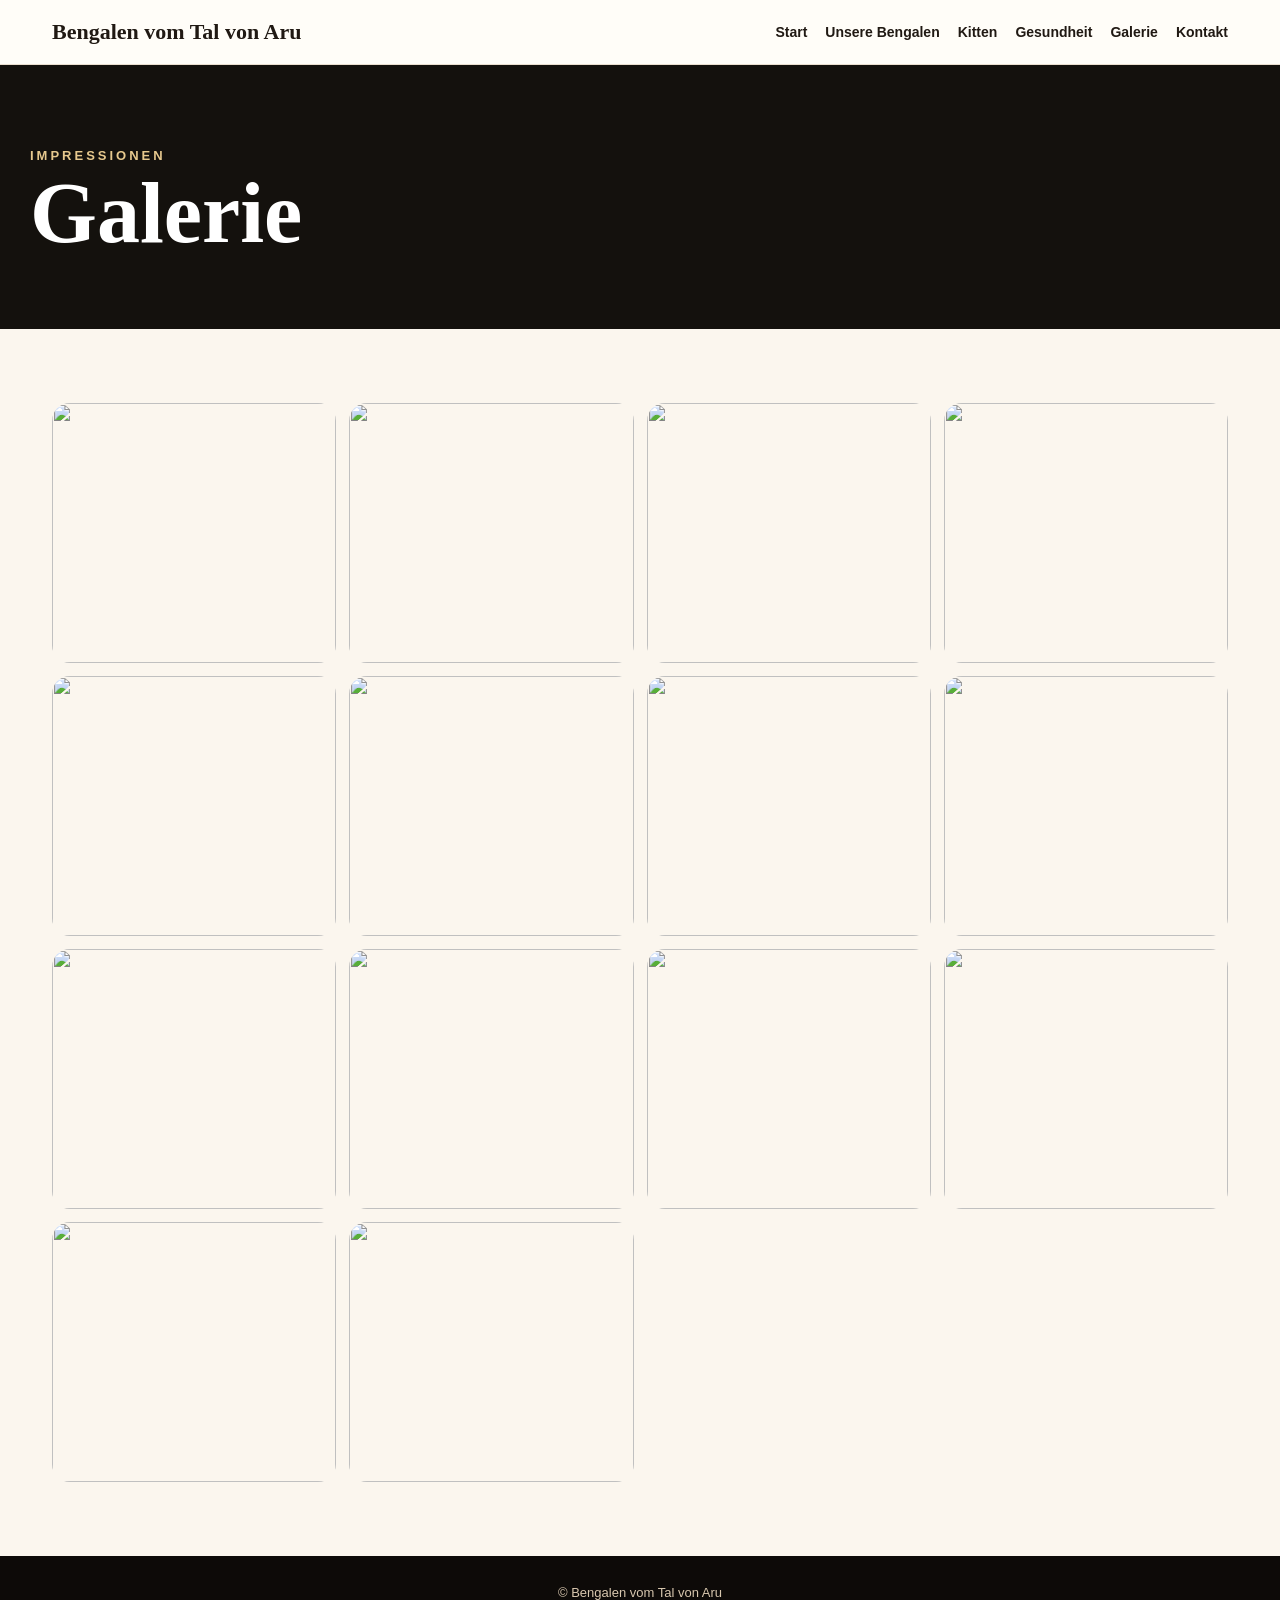
==== galerie.html @ 585acca1 "Add files via upload" ====
<!doctype html><html lang="de"><head><meta charset="utf-8"><meta name="viewport" content="width=device-width,initial-scale=1"><title>Galerie · Bengalen vom Tal von Aru</title><link rel="stylesheet" href="style.css"></head><body><header class="top"><nav class="nav"><a class="brand" href="index.html">Bengalen vom Tal von Aru</a><div class="menu"><a href="index.html">Start</a><a href="unsere-bengalen.html">Unsere Bengalen</a><a href="kitten.html">Kitten</a><a href="gesundheit.html">Gesundheit</a><a href="galerie.html">Galerie</a><a href="kontakt.html">Kontakt</a></div></nav></header><section class="page-hero"><div class="inner"><div class="eyebrow">Impressionen</div><h1>Galerie</h1></div></section><main class="section"><div class="gallery"><img src="assets/hero.jpeg"><img src="assets/nuna1.jpeg"><img src="assets/nuna2.jpeg"><img src="assets/sheela1.jpeg"><img src="assets/sheela2.jpeg"><img src="assets/norelie1.jpeg"><img src="assets/norelie2.jpeg"><img src="assets/nikita1.jpeg"><img src="assets/nikita2.jpeg"><img src="assets/gallery1.jpeg"><img src="assets/gallery2.jpeg"><img src="assets/gallery3.jpeg"><img src="assets/gallery4.jpeg"><img src="assets/family.jpeg"></div></main><footer class="footer">© Bengalen vom Tal von Aru</footer></body></html>
---- style.css ----
:root{--cream:#fbf6ee;--paper:#fffdf9;--ink:#201913;--muted:#776754;--gold:#b98a42;--gold2:#e7c98e;--line:#eadfcf;--dark:#14110d}*{box-sizing:border-box}html{scroll-behavior:smooth}body{margin:0;background:var(--cream);color:var(--ink);font-family:Inter,Arial,sans-serif;line-height:1.65}h1,h2,h3{font-family:Georgia,serif;line-height:1.08;margin:0 0 14px}h1{font-size:clamp(44px,7vw,86px)}h2{font-size:clamp(30px,4vw,50px)}h3{font-size:28px}p{margin:0 0 16px}.top{position:sticky;top:0;background:rgba(255,253,249,.92);backdrop-filter:blur(10px);z-index:20;border-bottom:1px solid var(--line)}.nav{max-width:1220px;margin:auto;display:flex;justify-content:space-between;align-items:center;padding:14px 22px}.brand{text-decoration:none;color:var(--ink);font-family:Georgia,serif;font-weight:700;font-size:22px}.menu a{text-decoration:none;color:var(--ink);font-weight:700;font-size:14px;margin-left:18px}.hero{min-height:86vh;background:linear-gradient(90deg,rgba(0,0,0,.72),rgba(0,0,0,.18)),url('assets/hero.jpeg') center/cover;display:flex;align-items:center;color:white}.hero .inner{max-width:850px;margin-left:7%;padding:34px}.eyebrow{text-transform:uppercase;letter-spacing:3px;color:var(--gold2);font-weight:800;font-size:13px}.lead{font-size:clamp(18px,2.5vw,24px);max-width:740px}.btns{display:flex;gap:14px;flex-wrap:wrap;margin-top:24px}.btn{border-radius:999px;text-decoration:none;padding:13px 22px;font-weight:800;background:var(--gold);color:white}.btn.alt{background:rgba(255,255,255,.14);border:1px solid rgba(255,255,255,.6)}main{overflow:hidden}.section{max-width:1220px;margin:auto;padding:74px 22px}.two{display:grid;grid-template-columns:1.05fr .95fr;gap:42px;align-items:center}.card,.cat,.note{background:var(--paper);border:1px solid var(--line);border-radius:26px;box-shadow:0 18px 42px rgba(78,52,20,.08)}.card{padding:32px}.img{width:100%;height:470px;object-fit:cover;border-radius:26px;box-shadow:0 18px 45px rgba(0,0,0,.18)}.stats{display:grid;grid-template-columns:repeat(4,1fr);gap:14px;margin-top:26px}.stat{background:rgba(255,255,255,.15);border:1px solid rgba(255,255,255,.3);border-radius:18px;padding:18px}.stat strong{display:block;font-size:24px}.grid{display:grid;grid-template-columns:repeat(4,1fr);gap:20px}.cat{overflow:hidden}.cat img{width:100%;height:290px;object-fit:cover}.cat .pad{padding:22px}.tag{display:inline-block;background:#f0e0c8;border-radius:99px;padding:5px 11px;margin:4px 4px 0 0;font-size:12px;font-weight:700}.split-title{display:flex;justify-content:space-between;gap:20px;align-items:end;margin-bottom:24px}.muted{color:var(--muted)}.profile{display:grid;grid-template-columns:420px 1fr;gap:34px;align-items:center;margin-top:28px}.profile img{width:100%;height:470px;object-fit:cover;border-radius:26px}.health{display:grid;grid-template-columns:repeat(3,1fr);gap:18px}.health .note{padding:25px;border-left:6px solid var(--gold)}.gallery{display:grid;grid-template-columns:repeat(4,1fr);gap:13px}.gallery img{width:100%;height:260px;object-fit:cover;border-radius:18px}.contact{background:var(--dark);color:white}.contact a{color:var(--gold2)}.contact .section{padding-top:60px;padding-bottom:60px}.footer{background:#0d0a08;color:#d8c7af;text-align:center;padding:26px;font-size:13px}.page-hero{background:var(--dark);color:white;padding:80px 22px 55px}.page-hero .inner{max-width:1220px;margin:auto}.legal{max-width:900px}.alert{background:#fff8e8;border:1px solid #e5c47e;border-radius:18px;padding:18px;color:#4a3512}@media(max-width:950px){.menu{display:none}.two,.grid,.profile,.health,.gallery,.stats{grid-template-columns:1fr}.hero .inner{margin:0}.section{padding:48px 18px}.img,.profile img{height:340px}.cat img{height:340px}.gallery img{height:280px}}
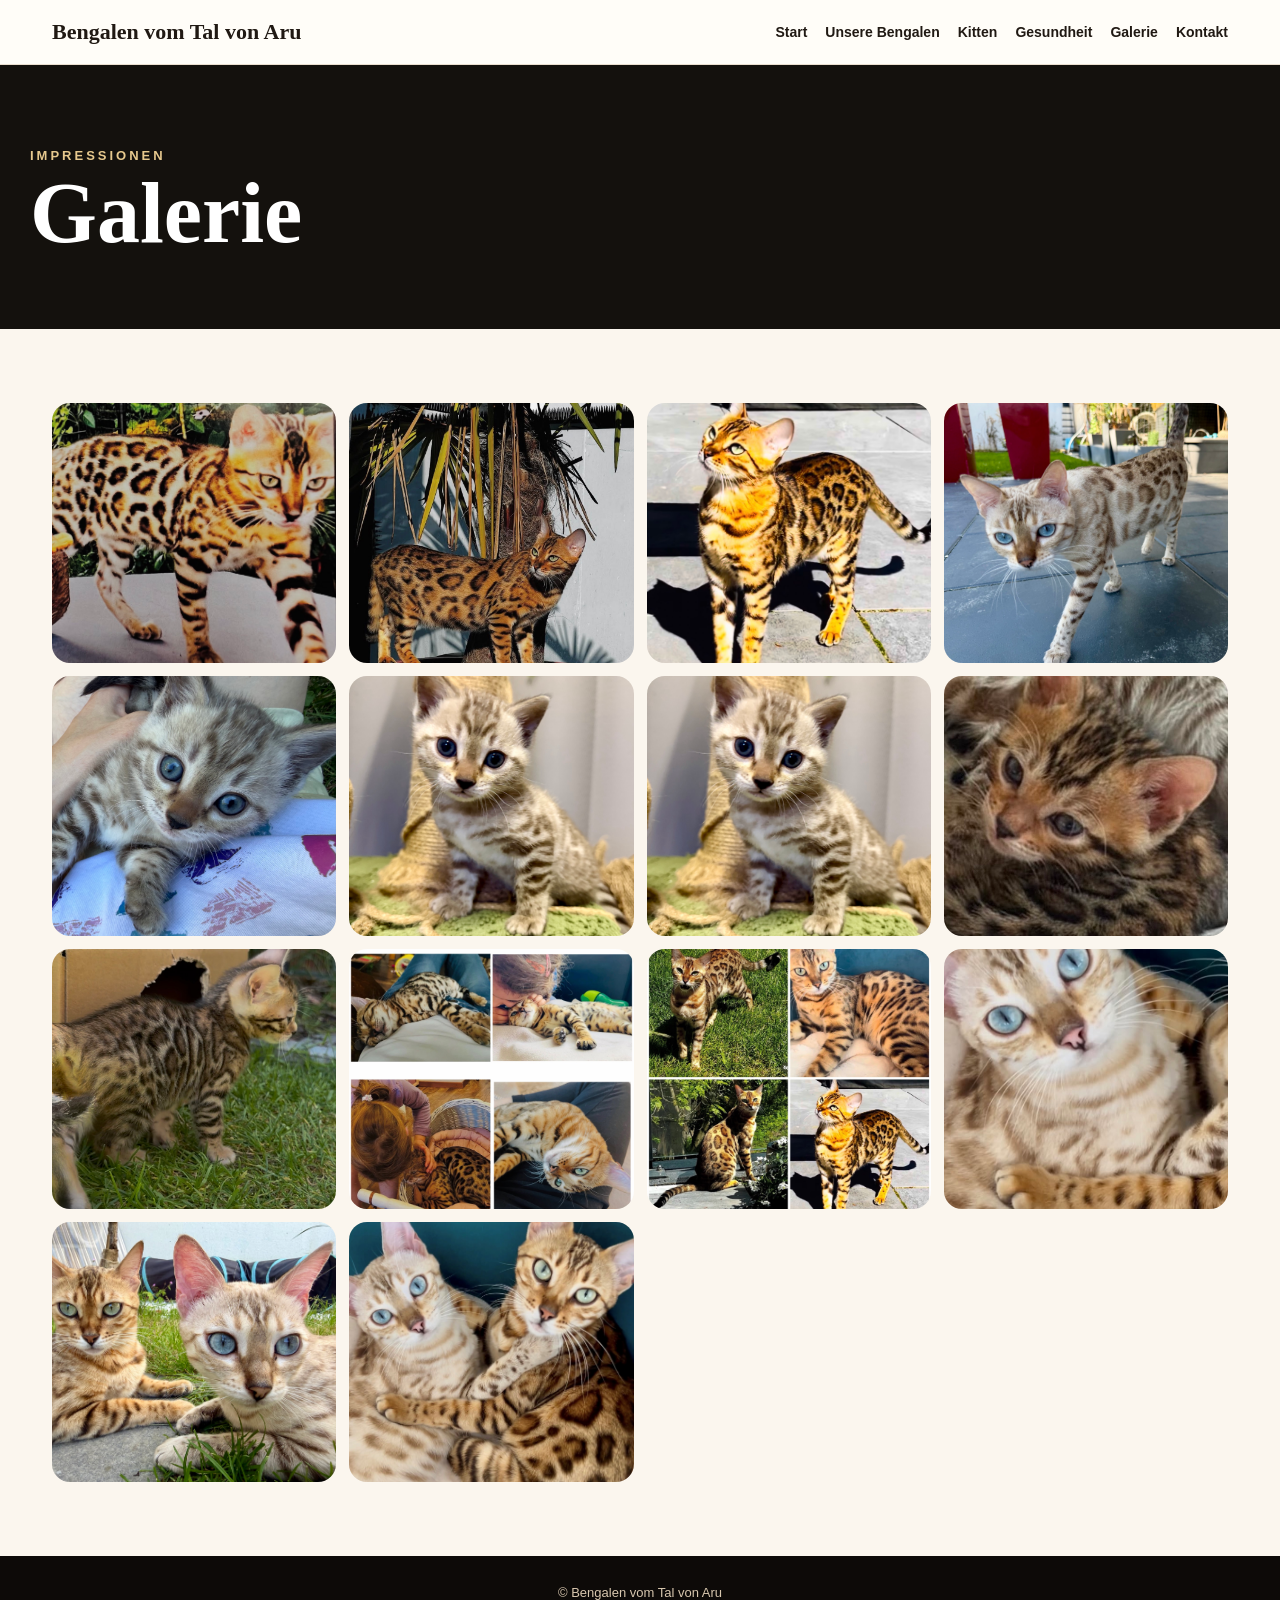
==== commit e4c4d2d3: "Update galerie.html" ====
--- a/galerie.html
+++ b/galerie.html
@@ -1 +1 @@
-<!doctype html><html lang="de"><head><meta charset="utf-8"><meta name="viewport" content="width=device-width,initial-scale=1"><title>Galerie · Bengalen vom Tal von Aru</title><link rel="stylesheet" href="style.css"></head><body><header class="top"><nav class="nav"><a class="brand" href="index.html">Bengalen vom Tal von Aru</a><div class="menu"><a href="index.html">Start</a><a href="unsere-bengalen.html">Unsere Bengalen</a><a href="kitten.html">Kitten</a><a href="gesundheit.html">Gesundheit</a><a href="galerie.html">Galerie</a><a href="kontakt.html">Kontakt</a></div></nav></header><section class="page-hero"><div class="inner"><div class="eyebrow">Impressionen</div><h1>Galerie</h1></div></section><main class="section"><div class="gallery"><img src="assets/hero.jpeg"><img src="assets/nuna1.jpeg"><img src="assets/nuna2.jpeg"><img src="assets/sheela1.jpeg"><img src="assets/sheela2.jpeg"><img src="assets/norelie1.jpeg"><img src="assets/norelie2.jpeg"><img src="assets/nikita1.jpeg"><img src="assets/nikita2.jpeg"><img src="assets/gallery1.jpeg"><img src="assets/gallery2.jpeg"><img src="assets/gallery3.jpeg"><img src="assets/gallery4.jpeg"><img src="assets/family.jpeg"></div></main><footer class="footer">© Bengalen vom Tal von Aru</footer></body></html>
+<!doctype html><html lang="de"><head><meta charset="utf-8"><meta name="viewport" content="width=device-width,initial-scale=1"><title>Galerie · Bengalen vom Tal von Aru</title><link rel="stylesheet" href="style.css"></head><body><header class="top"><nav class="nav"><a class="brand" href="index.html">Bengalen vom Tal von Aru</a><div class="menu"><a href="index.html">Start</a><a href="unsere-bengalen.html">Unsere Bengalen</a><a href="kitten.html">Kitten</a><a href="gesundheit.html">Gesundheit</a><a href="galerie.html">Galerie</a><a href="kontakt.html">Kontakt</a></div></nav></header><section class="page-hero"><div class="inner"><div class="eyebrow">Impressionen</div><h1>Galerie</h1></div></section><main class="section"><div class="gallery"><img src="hero.jpeg"><img src="nuna1.jpeg"><img src="nuna2.jpeg"><img src="sheela1.jpeg"><img src="sheela2.jpeg"><img src="norelie1.jpeg"><img src="norelie2.jpeg"><img src="nikita1.jpeg"><img src="nikita2.jpeg"><img src="gallery1.jpeg"><img src="gallery2.jpeg"><img src="gallery3.jpeg"><img src="gallery4.jpeg"><img src="/family.jpeg"></div></main><footer class="footer">© Bengalen vom Tal von Aru</footer></body></html>
